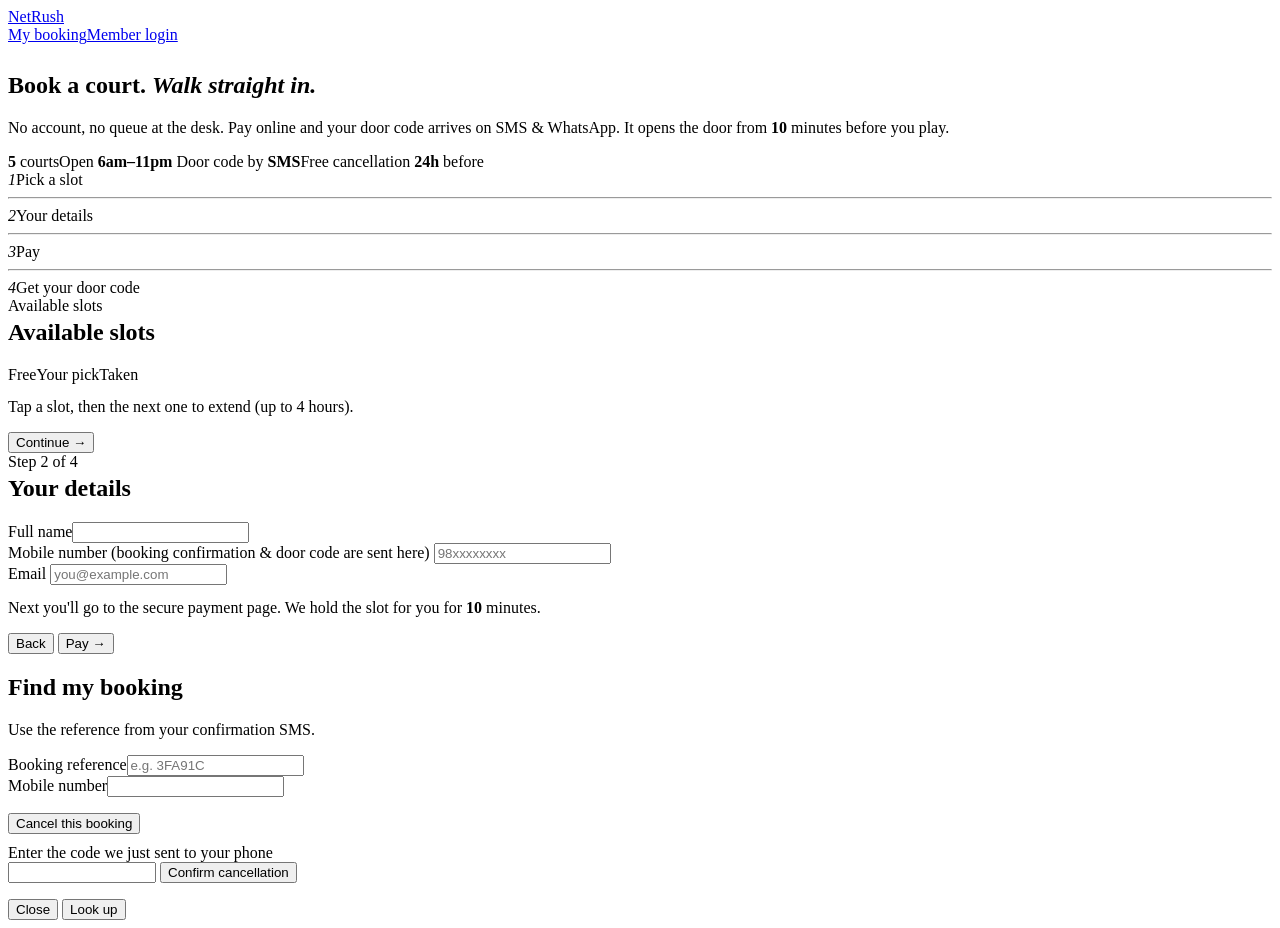
==== static/index.html @ 6977e51d "NetRush: court booking, memberships, academy and unmanned door access No-signup court booking with p" ====
<!doctype html>
<html lang="en">
<head>
<meta charset="utf-8">
<meta name="viewport" content="width=device-width, initial-scale=1">
<title>Book a Court</title>
<link rel="stylesheet" href="/app.css">
</head>
<body>
<header class="top"><div class="wrap">
  <a class="logo" href="/"><i></i><span id="facility">NetRush</span></a>
  <nav><a href="#" id="find-link" class="keep">My booking</a><a href="/portal" class="cta">Member login</a></nav>
</div></header>

<main class="wrap stack">
  <section class="hero">
    <div class="eyebrow" style="color:rgb(255 255 255 / .55)">Badminton · Padel · Pickleball</div>
    <h1 style="margin-top:10px">Book a court. <em>Walk straight in.</em></h1>
    <p>No account, no queue at the desk. Pay online and your door code arrives on SMS &amp; WhatsApp. It opens the
      door from <b id="lead-min">10</b> minutes before you play.</p>
    <div class="chips"><span class="chip"><b>5</b> courts</span><span class="chip">Open <b id="hours">6am–11pm</b></span>
      <span class="chip">Door code by <b>SMS</b></span><span class="chip">Free cancellation <b id="free-h">24h</b> before</span></div>
  </section>

  <div class="steps-line" aria-hidden="true"><span class="on"><i>1</i>Pick a slot</span><hr><span><i>2</i>Your details</span>
    <hr><span><i>3</i>Pay</span><hr><span><i>4</i>Get your door code</span></div>

  <section class="sports" id="sports" aria-label="Sport"></section>
  <section class="dates" id="dates" aria-label="Date"></section>
  <section class="card">
    <div class="section-head">
      <div><div class="eyebrow" id="grid-eyebrow">Available slots</div><h2 id="grid-title" style="margin-top:4px">Available slots</h2></div>
      <span class="spacer"></span>
      <div class="legend" id="legend"><span><i></i>Free</span><span><i class="sel"></i>Your pick</span><span><i class="off"></i>Taken</span></div>
    </div>
    <div class="slots" id="grid"></div>
    <p class="small faint" style="margin:14px 0 0">Tap a slot, then the next one to extend (up to 4 hours).</p>
  </section>
  <p class="small muted" id="policy"></p>
</main>

<div class="bar hidden" id="bar"><div class="wrap">
  <div class="sum"><b id="sum-what"></b><span id="sum-when"></span></div>
  <span class="spacer"></span><span class="price num" id="sum-price"></span>
  <button id="continue">Continue →</button>
</div></div>

<!-- details → redirect to payment -->
<div class="sheet-bg hidden" id="sheet"><div class="sheet" role="dialog" aria-modal="true" aria-labelledby="sheet-h">
  <div class="eyebrow">Step 2 of 4</div>
  <h2 id="sheet-h" style="margin-top:4px">Your details</h2>
  <div class="summary" id="sheet-sum"></div>
  <div class="field"><label for="name">Full name</label><input id="name" autocomplete="name"></div>
  <div class="field"><label for="phone">Mobile number (booking confirmation &amp; door code are sent here)</label>
    <input id="phone" inputmode="tel" autocomplete="tel" placeholder="98xxxxxxxx"></div>
  <div class="field"><label for="email">Email</label>
    <input id="email" type="email" inputmode="email" autocomplete="email" placeholder="you@example.com"></div>
  <p class="small muted" style="margin-top:14px">Next you'll go to the secure payment page. We hold the slot for you
    for <b id="hold-min">10</b> minutes.</p>
  <div class="row" style="margin-top:14px"><button class="ghost" data-close>Back</button><span class="spacer"></span>
    <button id="hold" class="lime">Pay <span id="pay-amt"></span> →</button></div>
</div></div>

<!-- lookup / cancel -->
<div class="sheet-bg hidden" id="find"><div class="sheet" role="dialog" aria-modal="true" aria-labelledby="find-h">
  <h2 id="find-h">Find my booking</h2>
  <p class="small muted">Use the reference from your confirmation SMS.</p>
  <div class="field"><label for="f-ref">Booking reference</label><input id="f-ref" placeholder="e.g. 3FA91C"></div>
  <div class="field"><label for="f-phone">Mobile number</label><input id="f-phone" inputmode="tel"></div>
  <div id="f-out" class="small" style="margin-top:12px"></div>
  <div id="f-cancel" class="hidden" style="margin-top:12px">
    <p class="small muted" id="f-quote"></p>
    <div class="row"><button class="danger sm" id="f-sendcode">Cancel this booking</button></div>
    <div id="f-codebox" class="hidden" style="margin-top:10px">
      <label for="f-code">Enter the code we just sent to your phone</label>
      <div class="row"><input id="f-code" inputmode="numeric" maxlength="6" style="width:140px">
        <button class="danger" id="f-confirm">Confirm cancellation</button></div>
      <p class="small muted" id="f-demo"></p>
    </div>
  </div>
  <div class="row" style="margin-top:14px"><button class="ghost" data-close>Close</button><span class="spacer"></span>
    <button id="f-go">Look up</button></div>
</div></div>

<script src="/common.js"></script>
<script>
const S = { cfg: null, sport: null, date: null, grid: null, sel: [] };

async function init() {
  S.cfg = await api("/api/config");
  demoBar(S.cfg);
  document.title = "Book a Court · " + S.cfg.facility;
  $("#facility").textContent = S.cfg.facility;
  $("#lead-min").textContent = S.cfg.door_code_lead_min;
  $("#hold-min").textContent = S.cfg.hold_min;
  $("#policy").textContent = "Cancellation: " + S.cfg.refund_policy + " Refunds go back automatically to how you paid.";
  const fm = S.cfg.refund_policy.match(/up to (\d+) hours/); if (fm) $("#free-h").textContent = fm[1] + "h";
  $("#sports").innerHTML = S.cfg.sports.map(s => `
    <button class="sport" style="--c:var(--${s.sport})" data-sport="${s.sport}" aria-pressed="false">
      <span class="ico">${SPORT_ICON[s.sport] || ""}</span>
      <span><b>${SPORT_LABEL[s.sport] || s.sport}</b><span>${s.courts.length} court${s.courts.length > 1 ? "s" : ""}</span></span>
      <span class="price"><strong>${rupees(s.price_per_hour)}</strong><span>per hour</span></span>
    </button>`).join("");
  $$("#sports .sport").forEach(b => b.onclick = () => pickSport(b.dataset.sport));
  const [y, m, d] = S.cfg.today.split("-").map(Number);
  const days = [];
  for (let i = 0; i <= S.cfg.horizon_days; i++) {
    const dt = new Date(y, m - 1, d + i);
    const iso = `${dt.getFullYear()}-${String(dt.getMonth() + 1).padStart(2, "0")}-${String(dt.getDate()).padStart(2, "0")}`;
    days.push(`<button class="date" data-date="${iso}" aria-pressed="false">
      <small>${i === 0 ? "Today" : DAYS[dt.getDay()]}</small><b>${dt.getDate()}</b><small>${MONTHS[dt.getMonth()]}</small></button>`);
  }
  $("#dates").innerHTML = days.join("");
  $$("#dates .date").forEach(b => b.onclick = () => pickDate(b.dataset.date));
  S.date = S.cfg.today;
  const q = new URLSearchParams(location.search);
  if (q.get("cancelled")) toast("Payment cancelled. The slot has been released.");
  pickSport(q.get("sport") || S.cfg.sports[0].sport);
}

function pickSport(sport) {
  S.sport = sport;
  $$("#sports .sport").forEach(b => b.setAttribute("aria-pressed", b.dataset.sport === sport));
  pickDate(S.date);
}

async function pickDate(date) {
  S.date = date; S.sel = [];
  $$("#dates .date").forEach(b => b.setAttribute("aria-pressed", b.dataset.date === date));
  S.grid = await api(`/api/availability?sport=${S.sport}&date=${date}`);
  renderGrid(); renderBar();
}

function renderGrid() {
  const g = S.grid, n = g.courts.length;
  $("#grid-title").textContent = niceDate(g.date);
  $("#grid-eyebrow").textContent = SPORT_LABEL[g.sport] + " courts";
  $("#legend").style.setProperty("--c", `var(--${g.sport})`);
  const el = $("#grid");
  el.style.gridTemplateColumns = `64px repeat(${n}, 1fr)`;
  el.style.setProperty("--c", `var(--${g.sport})`);
  let h = `<div></div>` + g.courts.map(c => `<div class="head">${esc(c.name.replace(/^\w+ /, ""))}</div>`).join("");
  let any = false;
  for (const r of g.slots) {
    h += `<div class="time">${r.start}</div>`;
    for (const c of g.courts) {
      const st = r.cells[c.id], kind = st.split(":")[0];
      const sel = S.sel.some(s => s.court === c.id && s.start === r.start);
      const label = kind === "free" ? (sel ? "Selected" : rupees(g.price)) : kind === "booked" ? "Booked"
        : kind === "blocked" ? esc(st.split(":")[1]) : "";
      if (kind === "free") any = true;
      h += `<button class="cell ${kind}${sel ? " sel" : ""}" ${kind !== "free" ? "disabled" : ""}
        data-court="${c.id}" data-start="${r.start}" aria-label="${esc(c.name)} ${r.start} ${kind}">${label}</button>`;
    }
  }
  el.innerHTML = h + (any ? "" : `<p class="muted" style="grid-column:1/-1">No free slots on this day. Try another date.</p>`);
  $$(".cell.free", el).forEach(b => b.onclick = () => toggle(b.dataset.court, b.dataset.start));
}

function toggle(court, start) {
  const idx = S.grid.slots.findIndex(r => r.start === start);
  const has = S.sel.findIndex(s => s.court === court && s.start === start);
  if (has >= 0) {
    S.sel = has === 0 ? [] : S.sel.slice(0, has);
  } else if (S.sel.length && S.sel[0].court === court) {
    const last = S.sel[S.sel.length - 1].idx, first = S.sel[0].idx;
    if (idx === last + 1 && S.sel.length < 4) S.sel.push({ court, start, idx });
    else if (idx === first - 1 && S.sel.length < 4) S.sel.unshift({ court, start, idx });
    else S.sel = [{ court, start, idx }];
  } else S.sel = [{ court, start, idx }];
  renderGrid(); renderBar();
}

function selection() {
  if (!S.sel.length) return null;
  const court = S.grid.courts.find(c => c.id === S.sel[0].court);
  const start = S.sel[0].start, end = S.grid.slots[S.sel[S.sel.length - 1].idx].end;
  return { court, start, end, slots: S.sel.length, price: S.grid.price * S.sel.length };
}

function renderBar() {
  const s = selection();
  $("#bar").classList.toggle("hidden", !s);
  if (!s) return;
  $("#sum-what").textContent = s.court.name;
  $("#sum-when").textContent = `${niceDate(S.date)} · ${s.start}–${s.end}`;
  $("#sum-price").textContent = rupees(s.price);
}

function openSheet(id) { $("#" + id).classList.remove("hidden"); }
$$("[data-close]").forEach(b => b.onclick = () => b.closest(".sheet-bg").classList.add("hidden"));

$("#continue").onclick = () => {
  const s = selection();
  $("#sheet-sum").style.setProperty("--c", `var(--${S.sport})`);
  $("#sheet-sum").innerHTML = `<span class="ico">${SPORT_ICON[S.sport]}</span><div><b>${esc(s.court.name)}</b>
    <div class="small muted">${niceDate(S.date)} · ${s.start}–${s.end} · ${s.slots} hr</div></div>
    <span class="spacer"></span><b class="num">${rupees(s.price)}</b>`;
  $("#pay-amt").textContent = rupees(s.price);
  openSheet("sheet"); $("#name").focus();
};

$("#hold").onclick = async () => {
  const s = selection();
  $("#hold").disabled = true;
  try {
    const r = await api("/api/bookings", { court_id: s.court.id, date: S.date, start: s.start, slots: s.slots,
      name: $("#name").value, phone: $("#phone").value, email: $("#email").value });
    location.href = r.redirect;                    // → payment page → back to the confirmation page
  } catch (e) { toast(e.message, true); if (/booked|reserved/.test(e.message)) pickDate(S.date); $("#hold").disabled = false; }
};

// ---- find / cancel
let found = null;
$("#find-link").onclick = e => { e.preventDefault(); $("#f-out").innerHTML = ""; $("#f-cancel").classList.add("hidden"); openSheet("find"); };
$("#f-go").onclick = async () => {
  try {
    const { booking: b } = await api(`/api/bookings/lookup?ref=${encodeURIComponent($("#f-ref").value)}&phone=${encodeURIComponent($("#f-phone").value)}`);
    found = b;
    const pill = { confirmed: "ok", pending: "warn" }[b.status] || "bad";
    const door = b.door_code
      ? (b.door_code.status === "active" ? `Door code sent to your phone. It opens the door ${hhmm(b.door_code.valid_from)}–${hhmm(b.door_code.valid_to)}.` : `Door code ${b.door_code.status}.`)
      : "";
    $("#f-out").innerHTML = `<div class="card" style="box-shadow:none"><span class="pill ${pill}">${esc(b.status)}</span>
      <p style="margin:8px 0 4px"><b>${esc(b.court_name)}</b> · ${niceDate(b.start)} · ${hhmm(b.start)}–${hhmm(b.end)}</p>
      <p class="muted" style="margin:0">${door}${b.refund_amount ? ` Refund: ${rupees(b.refund_amount)} (${esc(b.refund_status || "")}).` : ""}</p></div>`;
    $("#f-cancel").classList.toggle("hidden", !b.cancel.can_cancel || b.status !== "confirmed");
    $("#f-quote").textContent = "If you cancel now: " + b.cancel.note + ".";
    $("#f-codebox").classList.add("hidden");
  } catch (e) { $("#f-out").innerHTML = `<span style="color:var(--bad)">${esc(e.message)}</span>`; }
};
$("#f-sendcode").onclick = async () => {
  try {
    const r = await api("/api/auth/request-code", { phone: $("#f-phone").value });
    $("#f-codebox").classList.remove("hidden"); $("#f-code").focus();
    $("#f-demo").textContent = r.demo_code ? `Demo mode: your code is ${r.demo_code}` : "";
  } catch (e) { toast(e.message, true); }
};
$("#f-confirm").onclick = async () => {
  try {
    const r = await api("/api/bookings/cancel", { ref: $("#f-ref").value, phone: $("#f-phone").value, code: $("#f-code").value });
    toast(r.refund.amount ? `Cancelled. ${rupees(r.refund.amount)} is on its way back to you.` : "Cancelled.");
    $("#f-go").click();
  } catch (e) { toast(e.message, true); }
};

init().catch(e => toast(e.message, true));
</script>
</body>
</html>
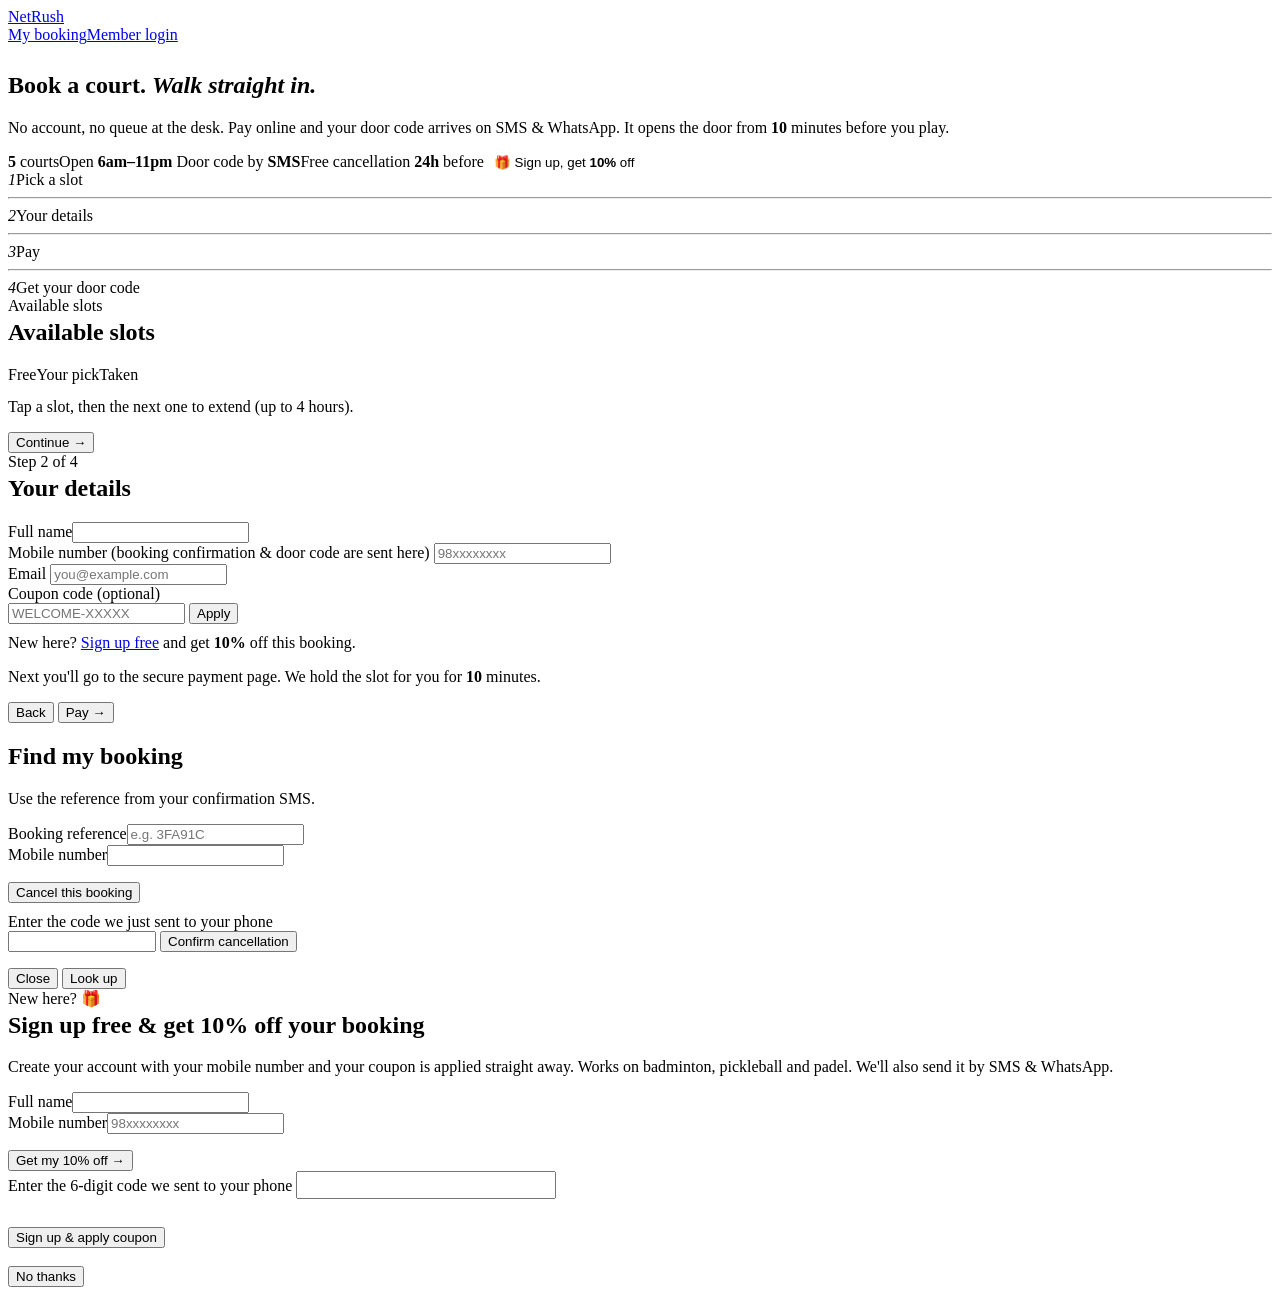
==== commit fc3fa769: "Badminton member slots with priority list, and 10% welcome coupon with sign-up popup - Badminton mem" ====
--- a/static/index.html
+++ b/static/index.html
@@ -19,7 +19,8 @@
     <p>No account, no queue at the desk. Pay online and your door code arrives on SMS &amp; WhatsApp. It opens the
       door from <b id="lead-min">10</b> minutes before you play.</p>
     <div class="chips"><span class="chip"><b>5</b> courts</span><span class="chip">Open <b id="hours">6am–11pm</b></span>
-      <span class="chip">Door code by <b>SMS</b></span><span class="chip">Free cancellation <b id="free-h">24h</b> before</span></div>
+      <span class="chip">Door code by <b>SMS</b></span><span class="chip">Free cancellation <b id="free-h">24h</b> before</span>
+      <button class="chip hidden" id="lead-open" style="background:var(--lime);color:var(--lime-ink);border:0;cursor:pointer"><span>🎁 Sign up, get <b class="lead-pct">10%</b> off</span></button></div>
   </section>
 
   <div class="steps-line" aria-hidden="true"><span class="on"><i>1</i>Pick a slot</span><hr><span><i>2</i>Your details</span>
@@ -55,6 +56,12 @@
     <input id="phone" inputmode="tel" autocomplete="tel" placeholder="98xxxxxxxx"></div>
   <div class="field"><label for="email">Email</label>
     <input id="email" type="email" inputmode="email" autocomplete="email" placeholder="you@example.com"></div>
+  <div class="field"><label for="coupon">Coupon code (optional)</label>
+    <div class="row" style="flex-wrap:nowrap"><input id="coupon" placeholder="WELCOME-XXXXX" style="text-transform:uppercase">
+      <button class="ghost" id="coupon-go" type="button">Apply</button></div>
+    <p class="small" id="coupon-msg" style="margin:6px 0 0"></p></div>
+  <p class="small muted hidden" id="signup-hint" style="margin-top:10px">New here? <a href="#" id="signup-link">Sign up free</a>
+    and get <b class="lead-pct">10%</b> off this booking.</p>
   <p class="small muted" style="margin-top:14px">Next you'll go to the secure payment page. We hold the slot for you
     for <b id="hold-min">10</b> minutes.</p>
   <div class="row" style="margin-top:14px"><button class="ghost" data-close>Back</button><span class="spacer"></span>
@@ -80,6 +87,27 @@
   </div>
   <div class="row" style="margin-top:14px"><button class="ghost" data-close>Close</button><span class="spacer"></span>
     <button id="f-go">Look up</button></div>
+</div></div>
+
+<!-- sign-up offer: name + mobile → verified by a one-time code → account + welcome coupon on this booking -->
+<div class="sheet-bg hidden" id="lead"><div class="sheet" role="dialog" aria-modal="true" aria-labelledby="lead-h">
+  <div class="eyebrow">New here? 🎁</div>
+  <h2 id="lead-h" style="margin-top:4px">Sign up free &amp; get <span class="lead-pct">10%</span> off your booking</h2>
+  <p class="small muted">Create your account with your mobile number and your coupon is applied straight away. Works on
+    badminton, pickleball and padel. We'll also send it by SMS &amp; WhatsApp.</p>
+  <div id="lead-1">
+    <div class="field"><label for="lead-name">Full name</label><input id="lead-name" autocomplete="name"></div>
+    <div class="field"><label for="lead-phone">Mobile number</label><input id="lead-phone" inputmode="tel" autocomplete="tel" placeholder="98xxxxxxxx"></div>
+    <button class="lime block" id="lead-send" style="margin-top:16px"><span>Get my <span class="lead-pct">10%</span> off →</span></button>
+  </div>
+  <div id="lead-2" class="hidden">
+    <div class="field"><label for="lead-code">Enter the 6-digit code we sent to your phone</label>
+      <input id="lead-code" inputmode="numeric" autocomplete="one-time-code" maxlength="6" style="letter-spacing:.3em;font-weight:800;font-size:1.2rem"></div>
+    <p class="small muted" id="lead-demo"></p>
+    <button class="lime block" id="lead-verify" style="margin-top:12px">Sign up &amp; apply coupon</button>
+  </div>
+  <p class="small" id="lead-msg" style="margin:10px 0 0"></p>
+  <button class="ghost block" data-close id="lead-no" style="margin-top:8px">No thanks</button>
 </div></div>
 
 <script src="/common.js"></script>
@@ -115,6 +143,7 @@
   S.date = S.cfg.today;
   const q = new URLSearchParams(location.search);
   if (q.get("cancelled")) toast("Payment cancelled. The slot has been released.");
+  if (q.get("coupon")) $("#coupon").value = q.get("coupon");
   pickSport(q.get("sport") || S.cfg.sports[0].sport);
 }
 
@@ -196,16 +225,35 @@
   $("#sheet-sum").innerHTML = `<span class="ico">${SPORT_ICON[S.sport]}</span><div><b>${esc(s.court.name)}</b>
     <div class="small muted">${niceDate(S.date)} · ${s.start}–${s.end} · ${s.slots} hr</div></div>
     <span class="spacer"></span><b class="num">${rupees(s.price)}</b>`;
-  $("#pay-amt").textContent = rupees(s.price);
+  showPrice();
   openSheet("sheet"); $("#name").focus();
 };
+
+// ---- welcome coupon: tied to the mobile it was sent to, so it's checked against the number entered
+function showPrice() {
+  const s = selection(); if (!s) return;
+  const off = S.coupon ? Math.floor(s.price * S.coupon.pct / 100) : 0;
+  $("#pay-amt").textContent = rupees(s.price - off);
+  $("#sheet-sum .num").innerHTML = off ? `<s class="faint" style="font-weight:500">${rupees(s.price)}</s> ${rupees(s.price - off)}` : rupees(s.price);
+  $("#coupon-msg").innerHTML = S.coupon ? `<span style="color:var(--ok)">✓ ${S.coupon.pct}% off applied: you save ${rupees(off)}</span>` : $("#coupon-msg").innerHTML;
+}
+$("#coupon-go").onclick = async () => {
+  const code = $("#coupon").value.trim();
+  S.coupon = null;
+  if (!code) { $("#coupon-msg").textContent = ""; return showPrice(); }
+  try { S.coupon = await api(`/api/coupon?code=${encodeURIComponent(code)}&phone=${encodeURIComponent($("#phone").value)}`); }
+  catch (e) { $("#coupon-msg").innerHTML = `<span style="color:var(--bad)">${esc(e.message)}</span>`; }
+  showPrice();
+};
+$("#coupon").addEventListener("keydown", e => e.key === "Enter" && $("#coupon-go").click());
+$("#coupon").oninput = $("#phone").oninput = () => { if (S.coupon) { S.coupon = null; $("#coupon-msg").textContent = ""; showPrice(); } };
 
 $("#hold").onclick = async () => {
   const s = selection();
   $("#hold").disabled = true;
   try {
     const r = await api("/api/bookings", { court_id: s.court.id, date: S.date, start: s.start, slots: s.slots,
-      name: $("#name").value, phone: $("#phone").value, email: $("#email").value });
+      name: $("#name").value, phone: $("#phone").value, email: $("#email").value, coupon: $("#coupon").value.trim() });
     location.href = r.redirect;                    // → payment page → back to the confirmation page
   } catch (e) { toast(e.message, true); if (/booked|reserved/.test(e.message)) pickDate(S.date); $("#hold").disabled = false; }
 };
@@ -244,7 +292,64 @@
   } catch (e) { toast(e.message, true); }
 };
 
-init().catch(e => toast(e.message, true));
+// ---- sign-up offer popup (lead capture). Shown once a few seconds after arriving, to visitors who
+// aren't logged in and haven't said "no thanks" this week; the hero chip reopens it any time.
+const LEAD_KEY = "nr_lead_dismissed";
+function leadSeen() { try { return Date.now() - (+localStorage.getItem(LEAD_KEY) || 0) < 7 * 864e5; } catch { return false; } }
+function leadDismiss() { try { localStorage.setItem(LEAD_KEY, Date.now()); } catch {} }
+function openLead() {
+  $("#lead-1").classList.remove("hidden"); $("#lead-2").classList.add("hidden"); $("#lead-msg").textContent = "";
+  $("#lead-name").value ||= $("#name").value; $("#lead-phone").value ||= $("#phone").value;
+  openSheet("lead"); $("#lead-name").focus();
+}
+async function setupLead() {
+  const pct = S.cfg.welcome_coupon_pct;
+  if (!pct) return;
+  try { await api("/api/me"); return; } catch {}             // already has an account
+  $$(".lead-pct").forEach(e => e.textContent = pct + "%");
+  $("#lead-open").classList.remove("hidden");
+  $("#lead-open").onclick = openLead;
+  $("#signup-hint").classList.remove("hidden");
+  $("#signup-link").onclick = e => { e.preventDefault(); $("#sheet").classList.add("hidden"); openLead(); };
+  if (!leadSeen() && !new URLSearchParams(location.search).get("coupon")) setTimeout(() => {
+    if ($("#sheet").classList.contains("hidden") && $("#find").classList.contains("hidden")) openLead();
+  }, 5000);
+}
+$("#lead-no").addEventListener("click", leadDismiss);
+$("#lead-send").onclick = async () => {
+  $("#lead-msg").textContent = "";
+  if (!$("#lead-name").value.trim()) return $("#lead-msg").innerHTML = `<span style="color:var(--bad)">Please enter your name</span>`;
+  $("#lead-send").disabled = true;
+  try {
+    const r = await api("/api/auth/request-code", { phone: $("#lead-phone").value });
+    if (!r.new) {
+      $("#lead-msg").innerHTML = `This number already has an account, so the welcome offer has been used. <a href="/portal">Log in</a> to see your bookings.`;
+      return;
+    }
+    $("#lead-1").classList.add("hidden"); $("#lead-2").classList.remove("hidden");
+    if (r.demo_code) { $("#lead-code").value = r.demo_code; $("#lead-demo").textContent = `Demo mode: no real SMS, your code is ${r.demo_code}.`; }
+    $("#lead-code").focus();
+  } catch (e) { $("#lead-msg").innerHTML = `<span style="color:var(--bad)">${esc(e.message)}</span>`; }
+  finally { $("#lead-send").disabled = false; }
+};
+$("#lead-verify").onclick = async () => {
+  try {
+    await api("/api/auth/verify", { phone: $("#lead-phone").value, code: $("#lead-code").value, name: $("#lead-name").value });
+    const me = await api("/api/me");
+    leadDismiss();
+    $("#lead").classList.add("hidden"); $("#lead-open").classList.add("hidden"); $("#signup-hint").classList.add("hidden");
+    if (selection()) openSheet("sheet");                       // back to the booking they were making
+    $("#name").value = me.user.name; $("#phone").value = me.user.phone;
+    if (me.coupon && me.coupon.status === "active") {
+      $("#coupon").value = me.coupon.code; S.coupon = { code: me.coupon.code, pct: me.coupon.pct };
+      $("#coupon-msg").textContent = ""; showPrice();
+      toast(`Welcome! ${me.coupon.pct}% off is applied to your booking (code ${me.coupon.code}, also sent by SMS).`);
+    } else toast("Welcome! Your account is ready.");
+  } catch (e) { $("#lead-msg").innerHTML = `<span style="color:var(--bad)">${esc(e.message)}</span>`; }
+};
+$("#lead-code").addEventListener("keydown", e => e.key === "Enter" && $("#lead-verify").click());
+
+init().then(setupLead).catch(e => toast(e.message, true));
 </script>
 </body>
 </html>
